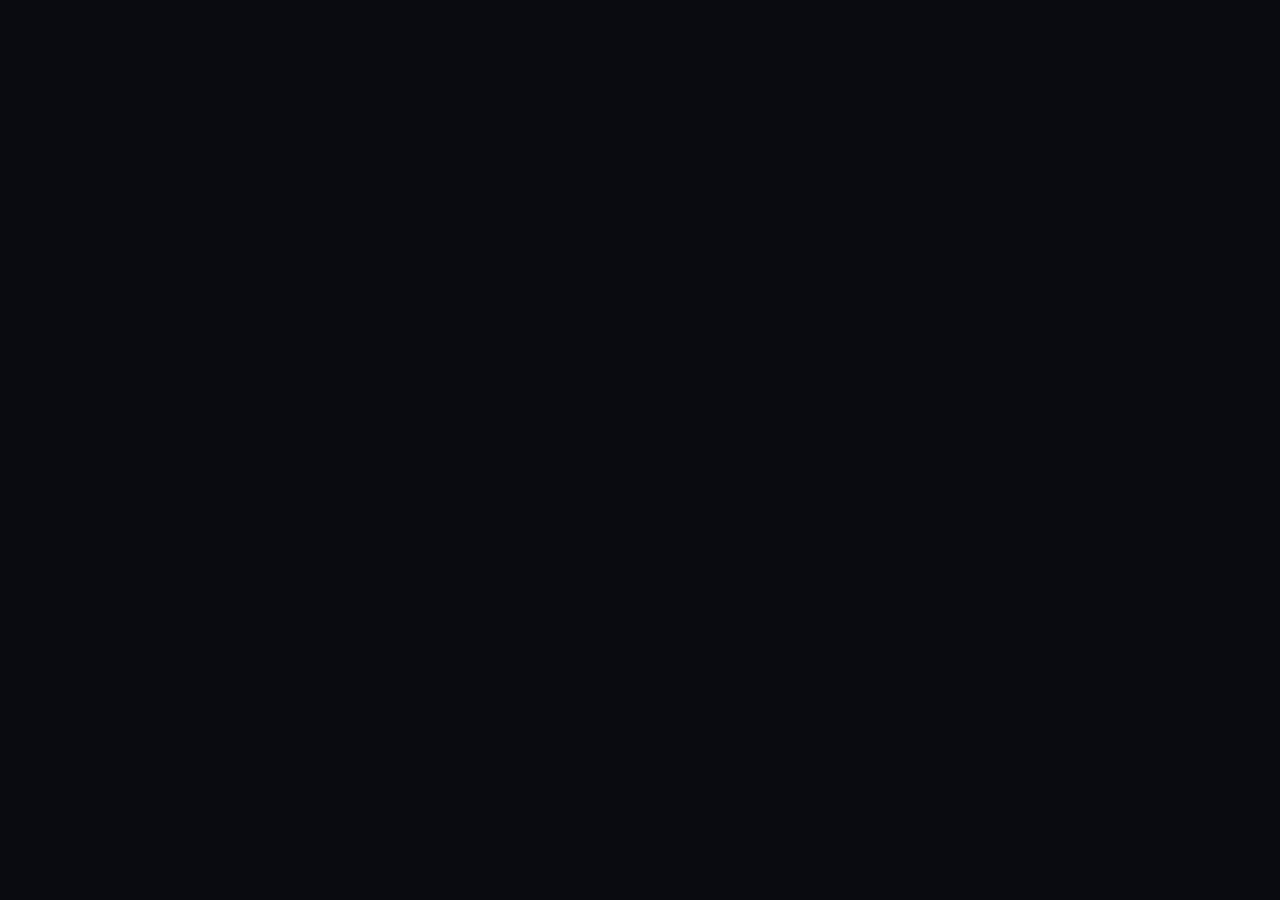
==== python.codes.html @ 418e9405 "Add files via upload" ====
<!DOCTYPE html>
<html lang="en">
<head>
    <meta charset="UTF-8">
    <meta name="viewport" content="width=device-width, initial-scale=1.0">
    <title>Official Hub | SN Computer Coding Hub</title>
    <style>
        /* Modern Digital Theme Styling */
        :root {
            --bg-color: #0a0b10;
            --card-bg: #121420;
            --accent-neon: #00f2fe;
            --accent-pink: #4facfe;
            --text-main: #ffffff;
            --text-muted: #8e92a4;
            --youtube-red: #ff0000;
        }

        * {
            box-sizing: border-box;
            margin: 0;
            padding: 0;
            font-family: 'Segoe UI', Roboto, Helvetica, Arial, sans-serif;
        }

        body {
            background-color: var(--bg-color);
            color: var(--text-main);
            line-height: 1.6;
        }

        /* Header / Navigation */
        header {
            display: flex;
            justify-content: space-between;
            align-items: center;
            padding: 20px 5%;
            background: rgba(10, 11, 16, 0.8);
            backdrop-filter: blur(10px);
            position: sticky;
            top: 0;
            z-index: 100;
            border-bottom: 1px solid rgba(255, 255, 255, 0.05);
        }

        .logo {
            font-size: 1.5rem;
            font-weight: bold;
            background: linear-gradient(45deg, var(--accent-neon), var(--accent-pink));
            -webkit-background-clip: text;
            -webkit-text-fill-color: transparent;
        }

        nav a {
            color: var(--text-muted);
            text-decoration: none;
            margin-left: 20px;
            transition: color 0.3s;
        }

        nav a:hover {
            color: var(--accent-neon);
        }
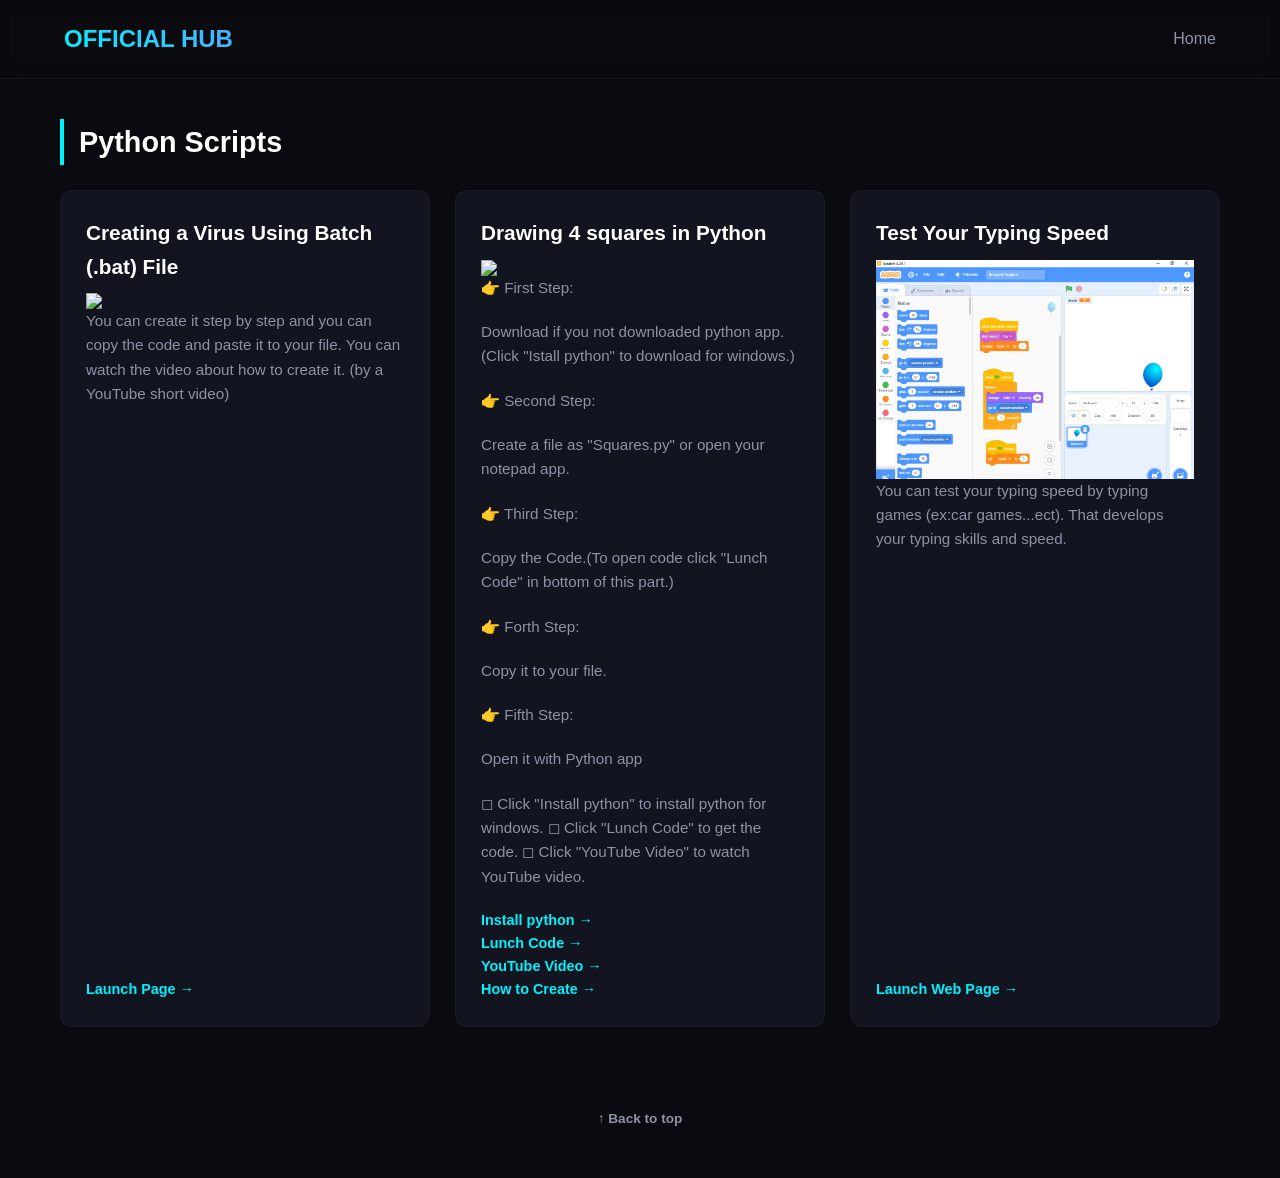
==== commit 59127544: "Add files via upload" ====
--- a/python.codes.html
+++ b/python.codes.html
@@ -3,7 +3,7 @@
 <head>
     <meta charset="UTF-8">
     <meta name="viewport" content="width=device-width, initial-scale=1.0">
-    <title>Official Hub | SN Computer Coding Hub</title>
+    <title>Python Scripts | Official Hub | SN Computer Coding Hub</title>
     <style>
         /* Modern Digital Theme Styling */
         :root {
@@ -61,3 +61,176 @@
         nav a:hover {
             color: var(--accent-neon);
         }
+
+        /* Content Grid Sections */
+        .container {
+            max-width: 1200px;
+            margin: 0 auto;
+            padding: 40px 20px;
+        }
+
+        .section-title {
+            font-size: 1.8rem;
+            margin-bottom: 25px;
+            border-left: 4px solid var(--accent-neon);
+            padding-left: 15px;
+        }
+
+        .grid {
+            display: grid;
+            grid-template-columns: repeat(auto-fit, minmax(280px, 1fr));
+            gap: 25px;
+            margin-bottom: 60px;
+        }
+
+        /* Glassmorphism Cards */
+        .card {
+            background: var(--card-bg);
+            border: 1px solid rgba(255, 255, 255, 0.03);
+            border-radius: 12px;
+            padding: 25px;
+            transition: transform 0.3s, border-color 0.3s;
+            display: flex;
+            flex-direction: column;
+            justify-content: space-between;
+        }
+
+        .card:hover {
+            transform: translateY(-5px);
+            border-color: rgba(0, 242, 254, 0.3);
+        }
+
+        .card h3 {
+            margin-bottom: 10px;
+            font-size: 1.3rem;
+        }
+
+        .card p {
+            color: var(--text-muted);
+            font-size: 0.95rem;
+            margin-bottom: 20px;
+            flex-grow: 1;
+        }
+
+        .card-btn {
+            align-self: flex-start;
+            color: var(--accent-neon);
+            text-decoration: none;
+            font-weight: 600;
+            font-size: 0.9rem;
+            transition: color 0.3s;
+        }
+
+        .card-btn:hover {
+            color: var(--text-main);
+        }
+
+        /* Photo Gallery Specifics */
+        .gallery-grid {
+            display: grid;
+            grid-template-columns: repeat(auto-fit, minmax(220px, 1fr));
+            gap: 15px;
+        }
+
+        .photo-card {
+            position: relative;
+            border-radius: 12px;
+            overflow: hidden;
+            aspect-ratio: 16/10;
+            background: #222;
+        }
+
+        .photo-card img {
+            width: 100%;
+            height: 100%;
+            object-fit: cover;
+            transition: transform 0.3s;
+        }
+
+        .photo-card:hover img {
+            transform: scale(1.05);
+        }
+
+        /* Footer */
+        footer {
+            text-align: center;
+            padding: 40px 20px;
+            color: var(--text-muted);
+            border-top: 1px solid rgba(255, 255, 255, 0.05);
+            font-size: 0.9rem;
+        }
+
+        /* Responsive adjustments */
+        @media (max-width: 768px) {
+            .hero h1 { font-size: 2.2rem; }
+            header { flex-direction: column; gap: 15px; }
+            nav a { margin: 0 10px; }
+        }
+
+        .back-link {
+            display: inline-block;
+            margin-top: 20px;
+            color: var(--text-muted);
+            text-decoration: none;
+            font-size: 0.85rem;
+            transition: color 0.3s;
+        }
+
+        .back-link:hover {
+            color: var(--accent-neon);
+        }
+
+    </style>
+</head>
+<body>
+
+    <header>
+        <div class="logo">OFFICIAL HUB</div>
+        <nav>
+            <a href="index.html">Home</a>
+        </nav>
+    </header>
+      
+    <div class="container">
+
+        <h2 id="#" class="section-title">Python Scripts</h2>
+        <div class="grid">
+            <div class="card">
+                <h3>Creating a Virus Using Batch (.bat) File</h3>
+                <img src="SN-Computer-Coding_virus.ScreenShot.png">
+                <p>You can create it step by step and you can copy the code and paste it to your file. You can watch the video about how to create it. (by a YouTube short video)</p>
+                <a href="not found?" class="card-btn">Launch Page &rarr;</a>
+            </div>
+
+            <div class="card">
+                <h3>Drawing 4 squares in Python</h3>
+                <img src="Squares_SN-Computer-Coding.png">
+                <p>👉 First Step:</p>
+                <p>Download if you not downloaded python app. (Click "Istall python" to download for windows.)</p>
+                <p>👉 Second Step:</p>
+                <p>Create  a file as "Squares.py" or open your notepad app.</p>
+                <p>👉 Third Step:</p>
+                <p>Copy the Code.(To open code click "Lunch Code" in bottom of this part.)</p>
+                <p>👉 Forth Step:</p>
+                <p>Copy it to your file.</p>
+                <p>👉 Fifth Step:</p>
+                <p>Open it with Python app</p>
+                <p>◻ Click "Install python" to install python for windows. ◻ Click "Lunch Code" to get the code. ◻ Click "YouTube Video" to watch YouTube video. </p>
+                <a href="python-3.14.2-amd64.exe" class="card-btn">Install python &rarr;</a>
+                <a href="4Squares_SN Computer Coding.txt" class="card-btn">Lunch Code &rarr;</a>
+                <a href="Drawing 4 squares in Python_SN-Computer-Coding.mp4" class="card-btn">YouTube Video &rarr;</a>
+                <a href="How to Create Square.mp4" class="card-btn">How to Create &rarr;</a>
+            </div>
+
+            <div class="card">
+                <h3>Test Your Typing Speed</h3>
+                <img src="SN-Computer-Coding_Scratch view.png">
+                <p>You can test your typing speed by typing games (ex:car games...ect). That develops your typing skills and speed.</p>
+                <a href="Test Your Typing Speed.html" class="card-btn">Launch Web Page &rarr;</a>
+            </div>
+
+        </div>
+
+        <center><h1><a href="#" class="back-link">&UpArrow; Back to top</a></h1></center>
+
+    </div>
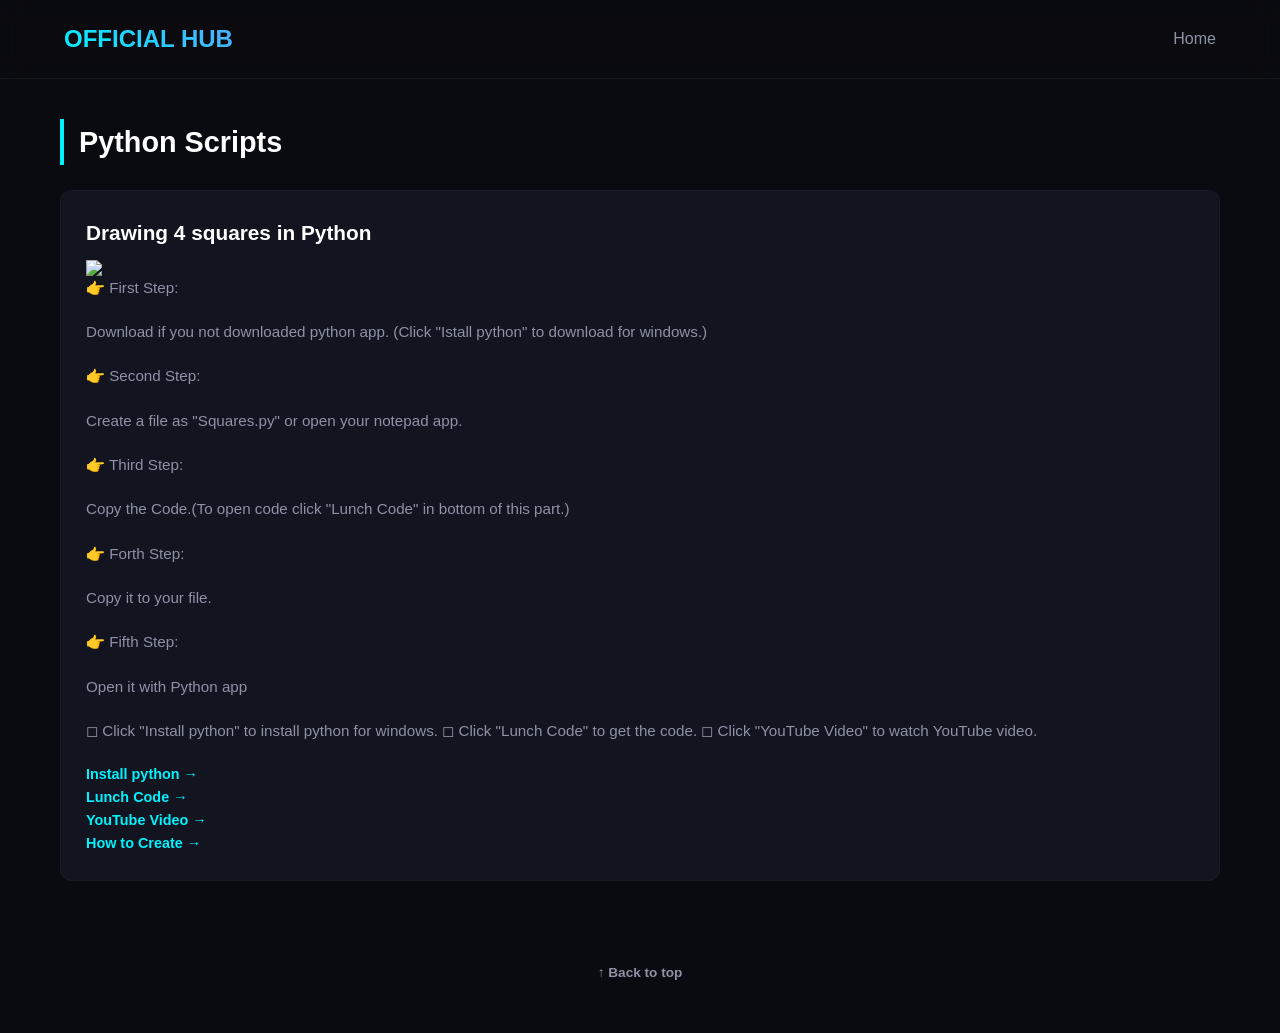
==== commit 537daf57: "Update python.codes.html" ====
--- a/python.codes.html
+++ b/python.codes.html
@@ -195,13 +195,7 @@
 
         <h2 id="#" class="section-title">Python Scripts</h2>
         <div class="grid">
-            <div class="card">
-                <h3>Creating a Virus Using Batch (.bat) File</h3>
-                <img src="SN-Computer-Coding_virus.ScreenShot.png">
-                <p>You can create it step by step and you can copy the code and paste it to your file. You can watch the video about how to create it. (by a YouTube short video)</p>
-                <a href="not found?" class="card-btn">Launch Page &rarr;</a>
-            </div>
-
+            
             <div class="card">
                 <h3>Drawing 4 squares in Python</h3>
                 <img src="Squares_SN-Computer-Coding.png">
@@ -222,15 +216,8 @@
                 <a href="How to Create Square.mp4" class="card-btn">How to Create &rarr;</a>
             </div>
 
-            <div class="card">
-                <h3>Test Your Typing Speed</h3>
-                <img src="SN-Computer-Coding_Scratch view.png">
-                <p>You can test your typing speed by typing games (ex:car games...ect). That develops your typing skills and speed.</p>
-                <a href="Test Your Typing Speed.html" class="card-btn">Launch Web Page &rarr;</a>
-            </div>
-
         </div>
 
         <center><h1><a href="#" class="back-link">&UpArrow; Back to top</a></h1></center>
 
-    </div>+    </div>
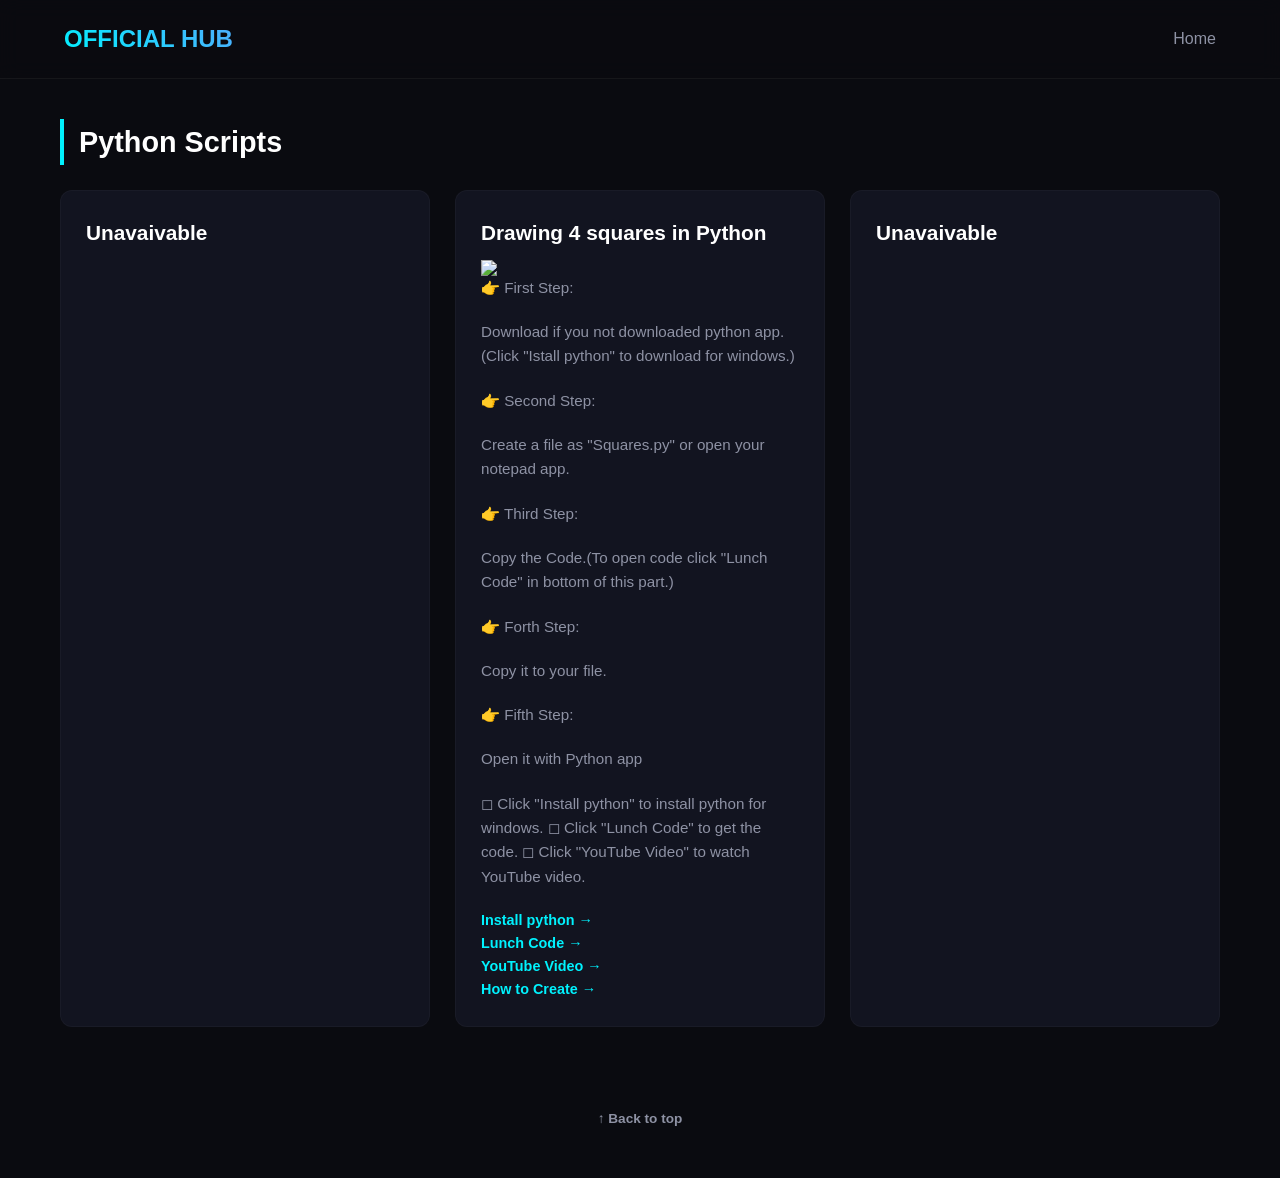
==== commit ec20d6f3: "Update python.codes.html" ====
--- a/python.codes.html
+++ b/python.codes.html
@@ -195,7 +195,11 @@
 
         <h2 id="#" class="section-title">Python Scripts</h2>
         <div class="grid">
-            
+
+            <div class="card">
+                <h3>Unavaivable</h3>
+            </div>
+
             <div class="card">
                 <h3>Drawing 4 squares in Python</h3>
                 <img src="Squares_SN-Computer-Coding.png">
@@ -216,6 +220,11 @@
                 <a href="How to Create Square.mp4" class="card-btn">How to Create &rarr;</a>
             </div>
 
+            
+            <div class="card">
+                <h3>Unavaivable</h3>
+            </div>
+
         </div>
 
         <center><h1><a href="#" class="back-link">&UpArrow; Back to top</a></h1></center>
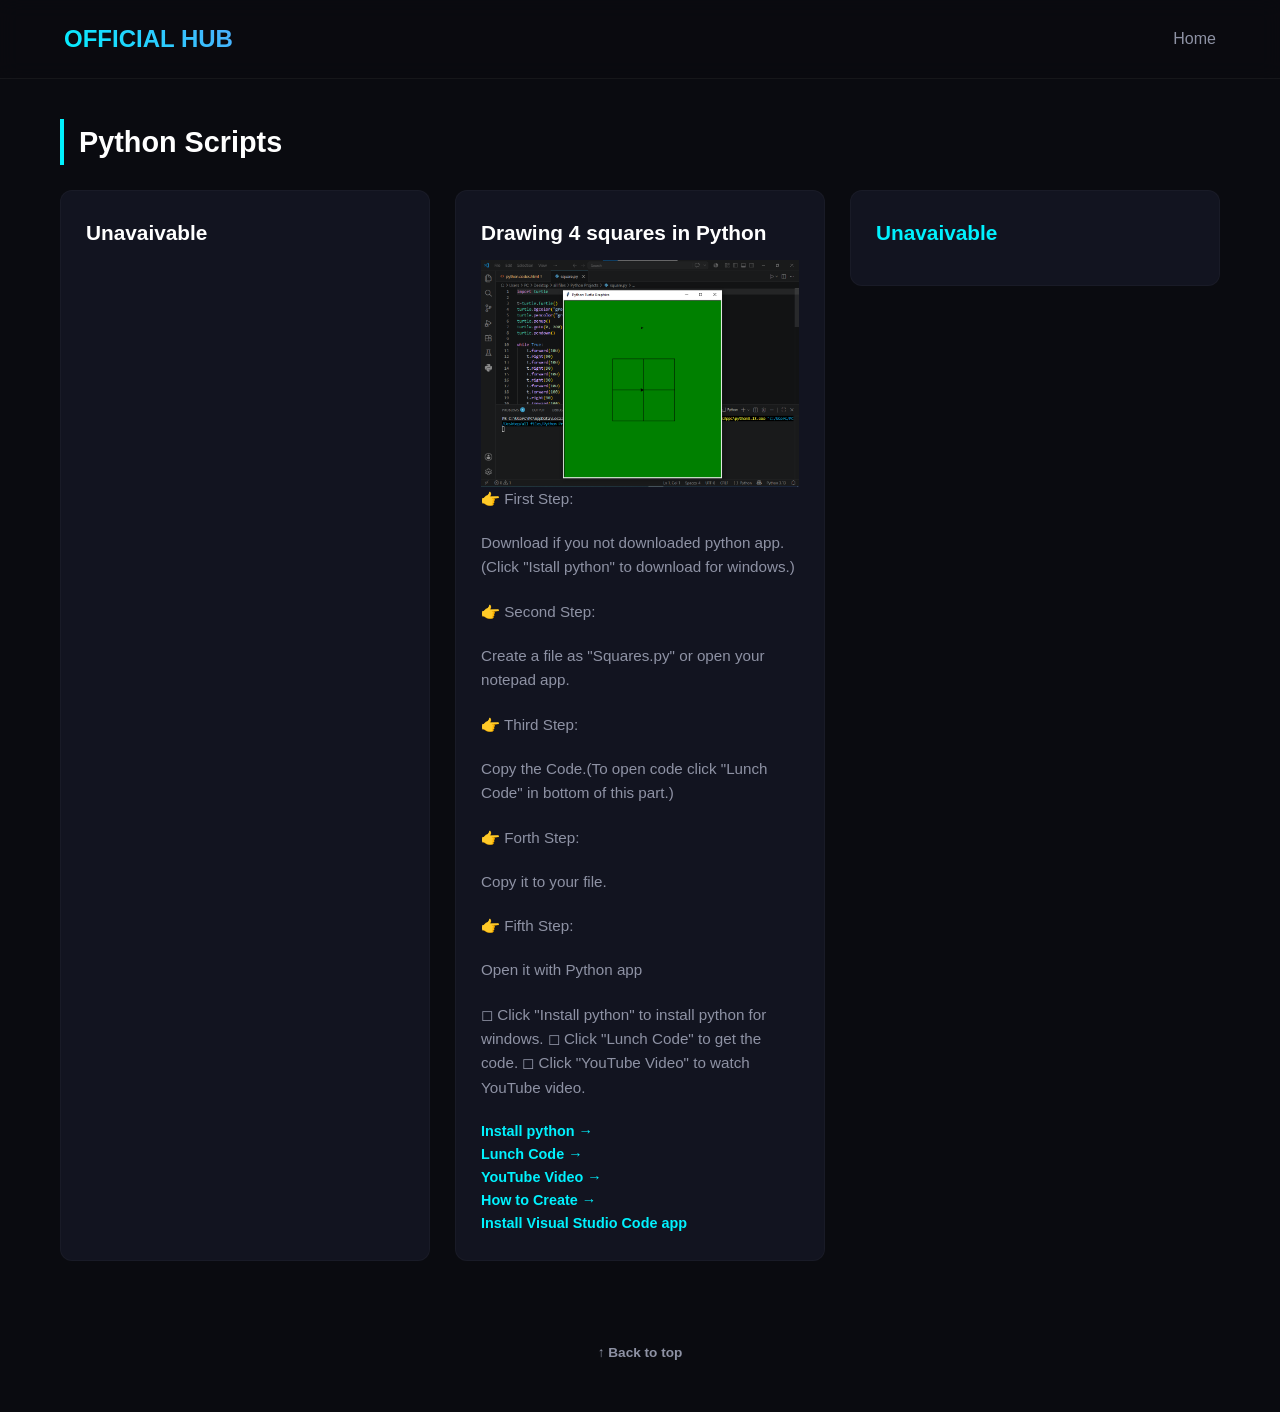
==== commit 5667f7ad: "Update python.codes.html" ====
--- a/python.codes.html
+++ b/python.codes.html
@@ -214,10 +214,11 @@
                 <p>👉 Fifth Step:</p>
                 <p>Open it with Python app</p>
                 <p>◻ Click "Install python" to install python for windows. ◻ Click "Lunch Code" to get the code. ◻ Click "YouTube Video" to watch YouTube video. </p>
-                <a href="python-3.14.2-amd64.exe" class="card-btn">Install python &rarr;</a>
+                <a href="https://www.python.org/downloads/" class="card-btn">Install python &rarr;</a>
                 <a href="4Squares_SN Computer Coding.txt" class="card-btn">Lunch Code &rarr;</a>
                 <a href="Drawing 4 squares in Python_SN-Computer-Coding.mp4" class="card-btn">YouTube Video &rarr;</a>
                 <a href="How to Create Square.mp4" class="card-btn">How to Create &rarr;</a>
+                <a href="https://code.visualstudio.com/download" class="card-btn">Install Visual Studio Code app
             </div>
 
             
